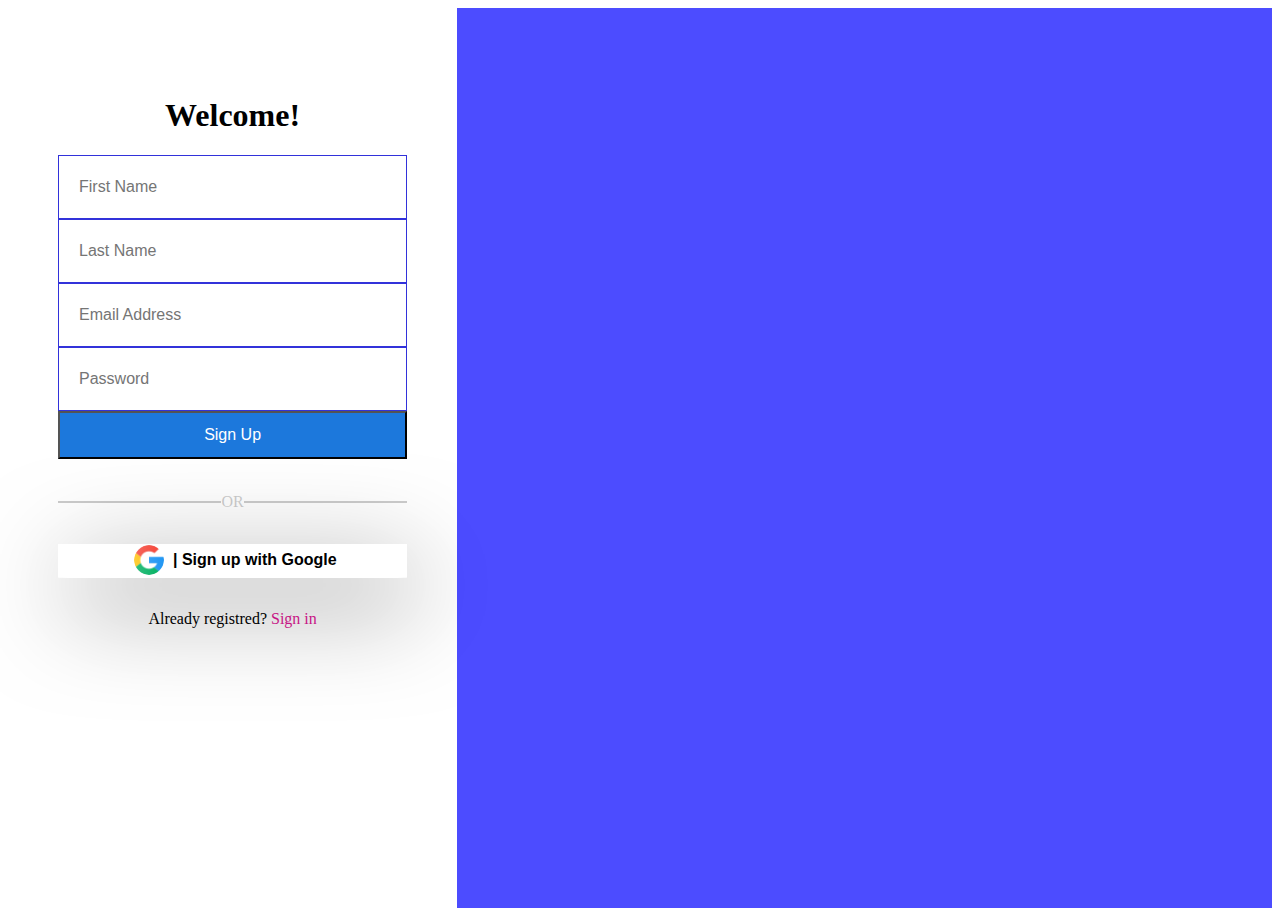
==== index.html @ 74ea80aa "Add files via upload" ====
<html>

    <link rel="stylesheet" href="signup.css">

  
    <body>
        <div class="floatParent">
            <!--Main Form-->
            <div class="sign-up floatChild" id="sign-up">
                <h1>Welcome!</h1>
                <div class="input-items choiceFill">
                    <input type="text" name="firstname" id="firstname" placeholder="First Name">
                    <input type="text" name="lastname" id="lastname" placeholder="Last Name">
                    <input type="email" name="email" id="email" placeholder="Email Address">
                    <input type="password" name="password" id="password" placeholder="Password">
                    <button class="signupButton" type="submit" id="submit" name="submit">Sign Up</button>
                </div>
                <p class="line-text">OR</p>

                <!--Google Sign up Button-->
                <div class="gbutton">
                    <a href="#" class="gbuttonlink"><button class="gbuttonlink" type="button"><img src="googleicon.png" style="width:30px; border-radius:50%;" alt=""><b style="top: -10px; left: 5px; position: relative">     |   Sign up with Google</b></button></a>
                </div>

                <div class="signin">
                    <p>Already registred? <a href="signin.html" style="color:mediumvioletred; text-decoration: none;">Sign in</a></p>
                </div>
            </div>

                <!--Image-->
            <div class="image floatChild">
                <section id="background-pic" class="background-pic">
                    <div id="overlay" class="overlay"></div>
                </section>
            </div>
        </div>
    </body>
</html>
---- signup.css ----
input {
    display: flex;
    flex-direction: column;
    width: 100%;
    height: 8%;
    font-size: 1rem;
    padding: 20PX;
    border: 1px solid rgb(50, 50, 218);
}

button {
    width: 100%;
    height: 6%;
    font-size: 1em;
    text-align: center;
    color: white;
    background-color: rgb(28, 120, 220);
}
h1 {
    font-family: Calibri;
    text-align: center;
    padding-top: 5%;
    
}

.input-items {
    
}


.floatParent {
    display: flex;
    flex-direction: row;
}


.sign-up {
    padding: 50px;
    text-align: center;
    flex: 30%;

}

.image {
    flex: 70%;
}


@media (max-width: 800px) {
    .floatParent{
        flex-direction: column;
    }   
}

img {
    width: 100%;

}
.line-text {
    padding: 5% 0 5% 0;
    display: flex;
    flex-direction: row;
    opacity: 0.2;
}

  
.line-text:before,
.line-text:after {
    content: "";
    flex: 1 1;
    border-bottom: 2px solid #000;
    margin: auto;
}


.background-pic{
    width: 100%;
    height: 100vh;
    background: url(asset.jpg);
    background-size: cover;
    position: relative;
    overflow: hidden;
}

.overlay {
    position: absolute;
    top: 0;
    left: 0;
    width: 100%;
    height: 100%;
    background-color: rgba(0, 0, 255, 0.7);
}

.gbuttonlink {
    width: 100%;
    background: white;
    color:black;
    border:none;
    height: 2em;
    border-radius:3%;
}
.gbutton {
    box-shadow: 10px 25px 100px #777777;
}

.signin {
    padding: 5%;
    font-size: 1em;
}

color {
    color: rgb(28, 137, 220);
    color: rgb(46, 61,162);
    color: rgb(1, 178, 255);
    color: rgb(253, 227, 228);
}
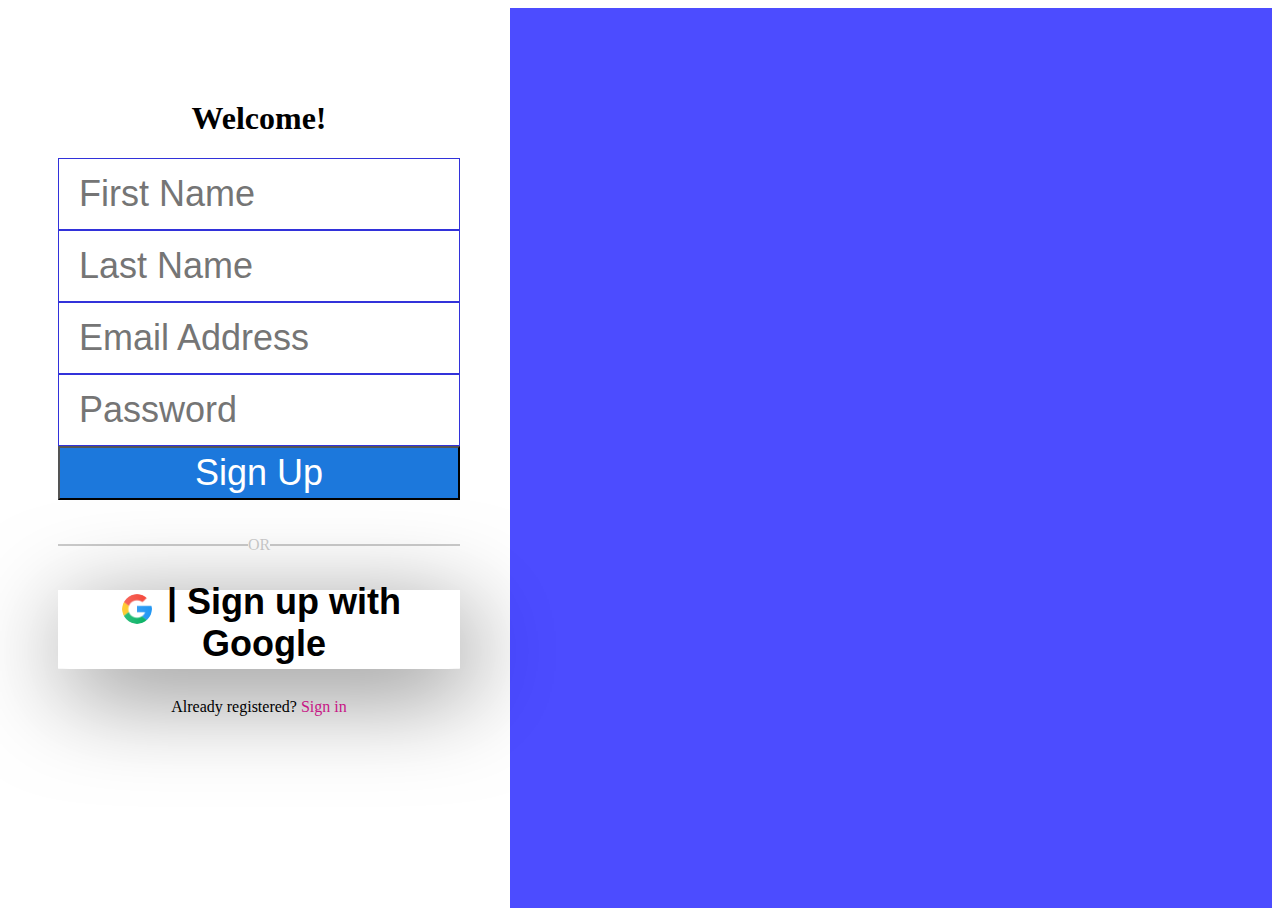
==== commit d46f19af: "Update index.html" ====
--- a/index.html
+++ b/index.html
@@ -1,6 +1,6 @@
 <html>
 
-    <link rel="stylesheet" href="signup.css">
+    <link rel="stylesheet" href="index.css">
 
   
     <body>
@@ -23,7 +23,7 @@
                 </div>
 
                 <div class="signin">
-                    <p>Already registred? <a href="signin.html" style="color:mediumvioletred; text-decoration: none;">Sign in</a></p>
+                    <p>Already registered? <a href="signin.html" style="color:mediumvioletred; text-decoration: none;">Sign in</a></p>
                 </div>
             </div>
 
@@ -35,4 +35,4 @@
             </div>
         </div>
     </body>
-</html>+</html>
--- a/index.css
+++ b/index.css
@@ -0,0 +1,117 @@
+input {
+    display: flex;
+    flex-direction: column;
+    width: 100%;
+    height: 8vh;
+    font-size: 4vh;
+    padding: 20PX;
+    border: 1px solid rgb(50, 50, 218);
+}
+
+button {
+    width: 100%;
+    height: 6vh;
+    font-size: 4vh;
+    text-align: center;
+    color: white;
+    background-color: rgb(28, 120, 220);
+}
+h1 {
+    font-family: Calibri;
+    text-align: center;
+    padding-top: 5%;
+    
+}
+
+.input-items {
+    
+}
+
+
+.floatParent {
+    display: flex;
+    flex-direction: row;
+}
+
+
+.sign-up {
+    padding: 50px;
+    text-align: center;
+    flex: 30vh;
+
+}
+
+.image {
+    flex: 70vh;
+}
+
+
+@media (max-width: 1100px) {
+    .floatParent{
+        flex-direction: column;
+        font-size: 2vh;
+    } 
+}
+
+img {
+    width: 100%;
+
+}
+.line-text {
+    padding: 5% 0 5% 0;
+    display: flex;
+    flex-direction: row;
+    opacity: 0.2;
+}
+
+  
+.line-text:before,
+.line-text:after {
+    content: "";
+    flex: 1 1;
+    border-bottom: 2px solid #000;
+    margin: auto;
+}
+
+
+.background-pic{
+    width: 100%;
+    height: 100vh;
+    background: url(asset.jpg);
+    background-size: cover;
+    position: relative;
+    overflow: hidden;
+}
+
+.overlay {
+    position: absolute;
+    top: 0;
+    left: 0;
+    width: 100%;
+    height: 100%;
+    background-color: rgba(0, 0, 255, 0.7);
+}
+
+.gbuttonlink {
+    width: 100%;
+    background: white;
+    color:black;
+    border:none;
+    height: 2em;
+    border-radius:3%;
+}
+.gbutton {
+    box-shadow: 10px 25px 100px #777777;
+}
+
+.signin {
+    padding: 5%;
+    font-size: 1em;
+}
+
+color {
+    color: rgb(28, 137, 220);
+    color: rgb(46, 61,162);
+    color: rgb(1, 178, 255);
+    color: rgb(253, 227, 228);
+}
